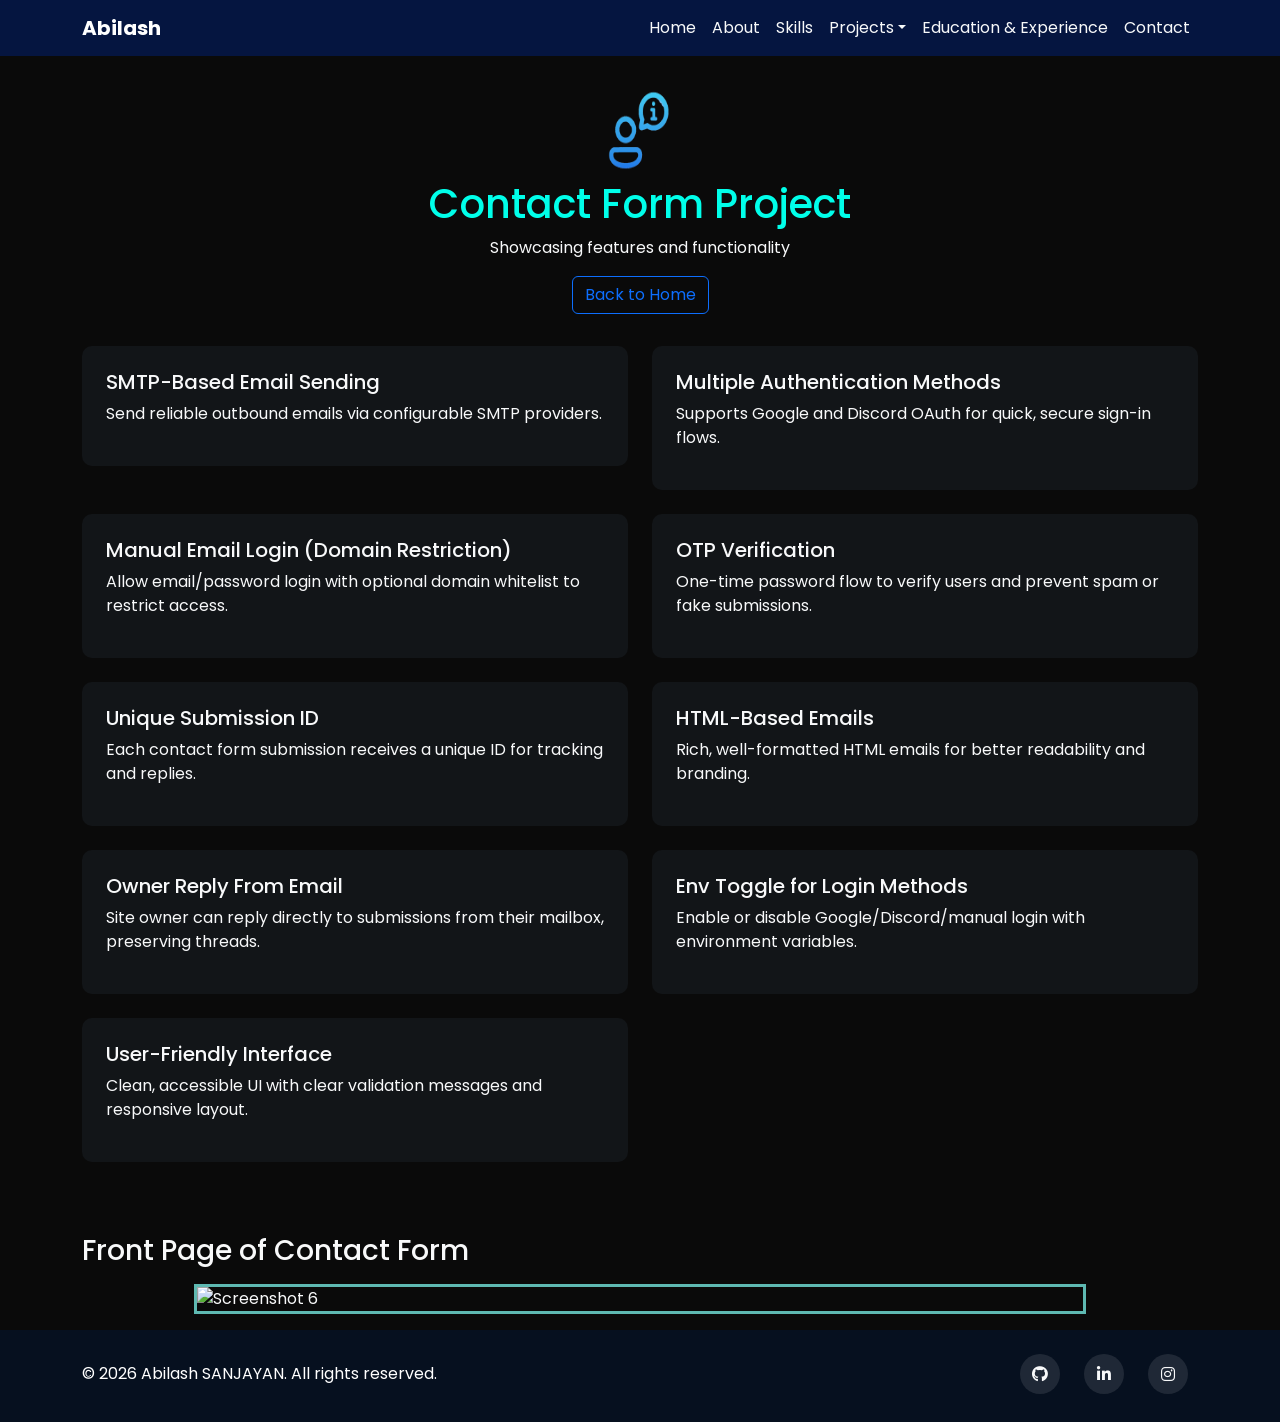
==== about_contact.html @ 4be8b0ac "Initial Commit" ====
<!--

    © abilash.link

-->

<!DOCTYPE html>
<html lang="en">

<head>
    <meta charset="UTF-8" />
    <meta name="viewport" content="width=device-width, initial-scale=1.0" />
    <meta name="description" content="Project Showcase of Contact Form" />
    <meta property="og:title" content="Contact Form Project">
    <meta property="og:type" content="website">
    <meta property="og:theme-color" content="#FFFFF">
    <meta name="og:description" content="Project Showcase of Contact Form">
    <meta property="og:image" content="files/contact.png">
    <meta name="twitter:card" content="summary">
    <meta name="author" content="Abilash SANJAYAN">
    <title>Contact Form Project</title>
    <link href="https://cdn.jsdelivr.net/npm/bootstrap@5.3.3/dist/css/bootstrap.min.css" rel="stylesheet">
    <link href="https://cdn.jsdelivr.net/npm/bootstrap-icons@1.11.3/font/bootstrap-icons.css" rel="stylesheet">
    <link href="style.css" rel="stylesheet">
    <link rel="stylesheet" href="https://cdnjs.cloudflare.com/ajax/libs/font-awesome/6.4.0/css/all.min.css">
    <link href="https://fonts.googleapis.com/css2?family=Poppins:wght@300;400;500;600;700&display=swap"
        rel="stylesheet">
</head>

<body>
    <nav class="navbar navbar-expand-lg navbar-dark fixed-top">
        <div class="container">
            <div class="navbar-name-hl">
                <a class="navbar-brand fw-bold" href="portfolio.html">Abilash</a>
            </div>
            <button class="navbar-toggler" type="button" data-bs-toggle="collapse" data-bs-target="#navbarNav">
                <span class="navbar-toggler-icon"></span>
            </button>
            <div class="collapse navbar-collapse" id="navbarNav">
                <ul class="navbar-nav ms-auto">
                    <li class="nav-item">
                        <a class="nav-link" href="portfolio.html#home">Home</a>
                    </li>
                    <li class="nav-item">
                        <a class="nav-link" href="portfolio.html#about">About</a>
                    </li>
                    <li class="nav-item">
                        <a class="nav-link" href="portfolio.html#skills">Skills</a>
                    </li>
                    <li class="nav-item dropdown">
                        <a class="nav-link dropdown-toggle" id="navbarDropdown" role="button" data-bs-toggle="dropdown" aria-expanded="false" href="#">Projects</a>
                        <ul class="dropdown-menu dropdown-menu-dark" aria-labelledby="navbarDropdown">
                            <li><a class="dropdown-item" href="portfolio.html#projects">Projects List</a></li>
                            <li><hr class="dropdown-divider"></li>
                            <li><a class="dropdown-item" href="transcript.html">Discord Bot Project</a></li>
                            <li><a class="dropdown-item disabled" href="about_contact.html" tabindex="-1" aria-disabled="true">Contact Form Project</a></li>
                        </ul>  
                    </li>
                    <li class="nav-item">
                        <a class="nav-link" href="portfolio.html#eduexp">Education & Experience</a>
                    </li>
                    <li class="nav-item">
                        <a class="nav-link" href="portfolio.html#contact">Contact</a>
                    </li>
                </ul>
            </div>
        </div>
    </nav>

    <div class="container mt-5">

        <div class="header">
            <img src="files/contact.png" alt="logo">
            <h1>Contact Form Project</h1>
            <p>Showcasing features and functionality</p>
            <a href="portfolio.html" class="btn btn-outline-primary btn-home">Back to Home</a>
        </div>

        <div class="row">
            <div class="col-md-6">
                <div class="feature-card">
                    <h5>SMTP-Based Email Sending</h5>
                    <p>Send reliable outbound emails via configurable SMTP providers.</p>
                </div>
            </div>
            <div class="col-md-6">
                <div class="feature-card">
                    <h5>Multiple Authentication Methods</h5>
                    <p>Supports Google and Discord OAuth for quick, secure sign-in flows.</p>
                </div>
            </div>
            <div class="col-md-6">
                <div class="feature-card">
                    <h5>Manual Email Login (Domain Restriction)</h5>
                    <p>Allow email/password login with optional domain whitelist to restrict access.</p>
                </div>
            </div>
            <div class="col-md-6">
                <div class="feature-card">
                    <h5>OTP Verification</h5>
                    <p>One-time password flow to verify users and prevent spam or fake submissions.</p>
                </div>
            </div>
            <div class="col-md-6">
                <div class="feature-card">
                    <h5>Unique Submission ID</h5>
                    <p>Each contact form submission receives a unique ID for tracking and replies.</p>
                </div>
            </div>
            <div class="col-md-6">
                <div class="feature-card">
                    <h5>HTML-Based Emails</h5>
                    <p>Rich, well-formatted HTML emails for better readability and branding.</p>
                </div>
            </div>
            <div class="col-md-6">
                <div class="feature-card">
                    <h5>Owner Reply From Email</h5>
                    <p>Site owner can reply directly to submissions from their mailbox, preserving threads.</p>
                </div>
            </div>
            <div class="col-md-6">
                <div class="feature-card">
                    <h5>Env Toggle for Login Methods</h5>
                    <p>Enable or disable Google/Discord/manual login with environment variables.</p>
                </div>
            </div>
            <div class="col-md-6">
                <div class="feature-card">
                    <h5>User-Friendly Interface</h5>
                    <p>Clean, accessible UI with clear validation messages and responsive layout.</p>
                </div>
            </div>
        </div>

        <h3 class="mt-5 mb-3">Front Page of Contact Form</h3>
        <img src="https://camo.githubusercontent.com/9ccc946464024c44f8dd31eca5f5ac5db8221918c2a59b20f819d602c36a40a0/68747470733a2f2f6162696c6173682e6c696e6b2f6170692f75706c6f6164732f696d616765283137292e706e67" class="d-block mx-auto mb-3"
            style="width: 80%; height: 40%; border:solid; border-color: #5eb9b2;" alt="Screenshot 6">


    </div>


    <footer class="py-4" style="background-color: #06101f;">
        <div class="container">
            <div class="row align-items-center">
                <div class="col-md-6 text-center text-md-start">
                    <p class="mb-1">&copy; 2026 Abilash SANJAYAN. All rights reserved.</p>
                </div>
                <div class="col-md-6 text-center text-md-end">
                    <div class="social-icons mb-1">
                        <a href="https://github.com/abilash-dev/" target="_blank"><i class="fab fa-github"></i></a>
                        <a href="https://www.linkedin.com/in/abilash-sanjayan" target="_blank"><i
                                class="fab fa-linkedin-in"></i></a>
                        <a href="https://www.instagram.com/abilash_2409" target="_blank"><i
                                class="fab fa-instagram"></i></a>
                    </div>
                </div>
            </div>
        </div>
    </footer>

    <a href="#" class="back-to-top">
        <i class="fas fa-arrow-up"></i>
    </a>

    <script src="https://cdn.jsdelivr.net/npm/bootstrap@5.3.0-alpha1/dist/js/bootstrap.bundle.min.js"></script>
    <script src="script.js"></script>
</body>

</html>
---- style.css ----
:root {
    --primary-color: #10d7ff;
    --secondary-color: #00b4d8;
    --dark-color: #121212;
    --darker-color: #0a0a0a;
    --light-color: #f8f9fa;
    --accent-color: #00b4d8;
}

body {
    font-family: 'Poppins', sans-serif;
    scroll-behavior: smooth;
    overflow-x: hidden;
    background-color: var(--darker-color);
    color: var(--light-color);
}

.navbar {
    background-color: #051540;
    transition: all 0.3s ease;
}

.navbar.scrolled {
    background-color: #061029;
    box-shadow: 0 4px 12px rgba(0, 0, 0, 0.1);
}

.navbar-nav .nav-link {
    color: var(--light-color) !important;
    position: relative;
    transition: all 0.3s ease;
}

.navbar-nav .nav-link:hover {
    color: var(--primary-color) !important;
    text-shadow: 0 0 8px #00b4d8;
}

.navbar-name-hl a {
    transition: all 0.3s ease;
}

.navbar-name-hl a:hover {
    color: #00b4d8;
}

.hero-section {
    background-color: var(--dark-color);
    color: white;
    margin-top: 20px;
    display: flex;
    align-items: center;
    position: relative;
    overflow: hidden;
}

.profile-img {
    width: 180px;
    height: 180px;
    border-radius: 50%;
    object-fit: cover;
    border: 4px solid var(--primary-color);
    box-shadow: 0 0 20px rgba(108, 99, 255, 0.5);
}

.section-title {
    position: relative;
    margin-bottom: 3rem;
}

.section-title::after {
    content: '';
    position: absolute;
    left: 0;
    bottom: -10px;
    width: 60px;
    height: 4px;
    background: linear-gradient(to right, var(--primary-color), var(--secondary-color));
    border-radius: 2px;
}

.section-dark {
    background-color: var(--dark-color);
    padding-top: 30px;
}

.section-darker {
    background-color: var(--darker-color);
    padding: 5rem 0;
}

.skill-item {
    background-color: rgba(255, 255, 255, 0.05);
    border-radius: 10px;
    padding: 1.5rem;
    margin-bottom: 1.5rem;
    transition: transform 0.3s ease;
    display: flex;
    align-items: center;
    justify-content: space-between;
}

.skill-item img {
    width: 50px;
    height: 50px;
    object-fit: contain;
    transition: all 0.3s ease;
}

.skill-item:hover img {
    transform: scale(1.1);
}

.skill-item i {
    margin-top: 10px;
    object-fit: contain;
    transition: all 0.3s ease;
}

.skill-item:hover i {
    transform: scale(1.1);
}

.skill-item h5 {
    margin: 0;
    font-size: 1.2rem;
}

.skill-item:hover {
    transform: translateY(-5px);
    background-color: rgba(108, 99, 255, 0.1);
}

@media (max-width: 400px) {
    .skill-item h5 {
        display: none;
    }

    .skill-item {
        justify-content: center;
        padding: 1rem;
    }

    .skill-item img {
        width: 45px;
        height: 45px;
    }

    .card-footer {
        text-align: center;
    }
}

@media (max-width:1000px) {
    .namespace {
        text-align: center;
    }
}

.project-card {
    display: flex;
    flex-direction: column;
    border: none;
    border-radius: 15px;
    overflow: hidden;
    box-shadow: 0 10px 30px rgba(0, 0, 0, 0.3);
    transition: transform 0.3s ease, box-shadow 0.3s ease;
    height: 100%;
    background-color: rgba(255, 255, 255, 0.05);
}

.project-card:hover {
    transform: translateY(-10px);
    box-shadow: 0 15px 40px rgba(108, 99, 255, 0.2);
}

.project-img {
    height: 200px;
    object-fit: cover;
    transition: transform 0.5s ease;
}

.project-card:hover .project-img {
    transform: scale(1.05);
}

.btn-primary {
    background: linear-gradient(to right, var(--primary-color), var(--secondary-color));
    border: none;
    padding: 0.7rem 2rem;
    border-radius: 50px;
    font-weight: 500;
    transition: all 0.3s ease;
}

.btn-primary:hover {
    transform: translateY(-3px);
    box-shadow: 0 7px 15px rgba(108, 99, 255, 0.4);
}

.social-icons a {
    display: inline-flex;
    align-items: center;
    justify-content: center;
    width: 40px;
    height: 40px;
    border-radius: 50%;
    background-color: rgba(255, 255, 255, 0.1);
    color: var(--light-color);
    margin: 0 10px;
    transition: all 0.3s ease;
    text-decoration: none;
}

.social-icons a:hover {
    background: linear-gradient(to right, var(--primary-color), var(--secondary-color));
    color: white;
    transform: translateY(-5px);
}

.timeline {
    position: relative;
    padding-left: 2rem;
}

.timeline::before {
    content: '';
    position: absolute;
    left: 7px;
    top: 0;
    bottom: 0;
    width: 2px;
    background: linear-gradient(to bottom, var(--primary-color), var(--secondary-color));
}

.timeline-item {
    position: relative;
    margin-bottom: 2rem;
}

.timeline-item::before {
    content: '';
    position: absolute;
    left: -1.9rem;
    top: 5px;
    width: 12px;
    height: 12px;
    border-radius: 50%;
    background: var(--primary-color);
    border: 2px solid var(--dark-color);
    box-shadow: 0 0 0 3px var(--primary-color);
}

footer {
    background-color: #061029;
    color: white;
}

.back-to-top {
    position: fixed;
    bottom: 30px;
    right: 30px;
    width: 50px;
    height: 50px;
    border-radius: 50%;
    background: linear-gradient(to right, var(--primary-color), var(--secondary-color));
    color: white;
    display: flex;
    align-items: center;
    justify-content: center;
    text-decoration: none;
    opacity: 0;
    transition: all 0.3s ease;
    z-index: 1000;
}

.back-to-top.show {
    opacity: 1;
}

.typewriter-container {
    height: 60px;
    margin: 1rem 0;
}

.typewriter {
    font-size: 1.5rem;
    font-weight: 500;
    color: var(--primary-color);
}

.cursor {
    display: inline-block;
    width: 3px;
    background-color: var(--primary-color);
    margin-left: 0.1rem;
    animation: blink 1s infinite;
}

@keyframes blink {
    0% {
        opacity: 1;
    }

    50% {
        opacity: 0;
    }

    100% {
        opacity: 1;
    }
}

.contact-info {
    background-color: rgba(255, 255, 255, 0.05);
    border-radius: 15px;
    padding: 2rem;
}

.contact-item {
    display: flex;
    align-items: center;
    margin-bottom: 1.5rem;
}

.contact-icon {
    width: 50px;
    height: 50px;
    border-radius: 50%;
    background: linear-gradient(to right, var(--primary-color), var(--secondary-color));
    display: flex;
    align-items: center;
    justify-content: center;
    margin-right: 1rem;
    font-size: 1.2rem;
}

.header {
    text-align: center;
    padding: 2rem 1rem;
}

.header h1 {
    color: #00ffea;
    transition: all 0.3s ease;
}

.header:hover h1 {
    text-shadow: 3px 2px 5px #58a6ff;
}

.header img {
    width: 100px;
    height: 100px;
}

.feature-card {
    background-color: rgba(21, 24, 28, 0.8);
    border-radius: 10px;
    padding: 1.5rem;
    margin-bottom: 1.5rem;
    transition: transform 0.3s ease, box-shadow 0.3s ease;
}

.feature-card:hover {
    transform: translateY(-5px);
    box-shadow: 0 0 20px rgba(88, 166, 255, 0.5);
}

.text-muted{
    color: rgba(85, 97, 108, 0.75) !important;
}
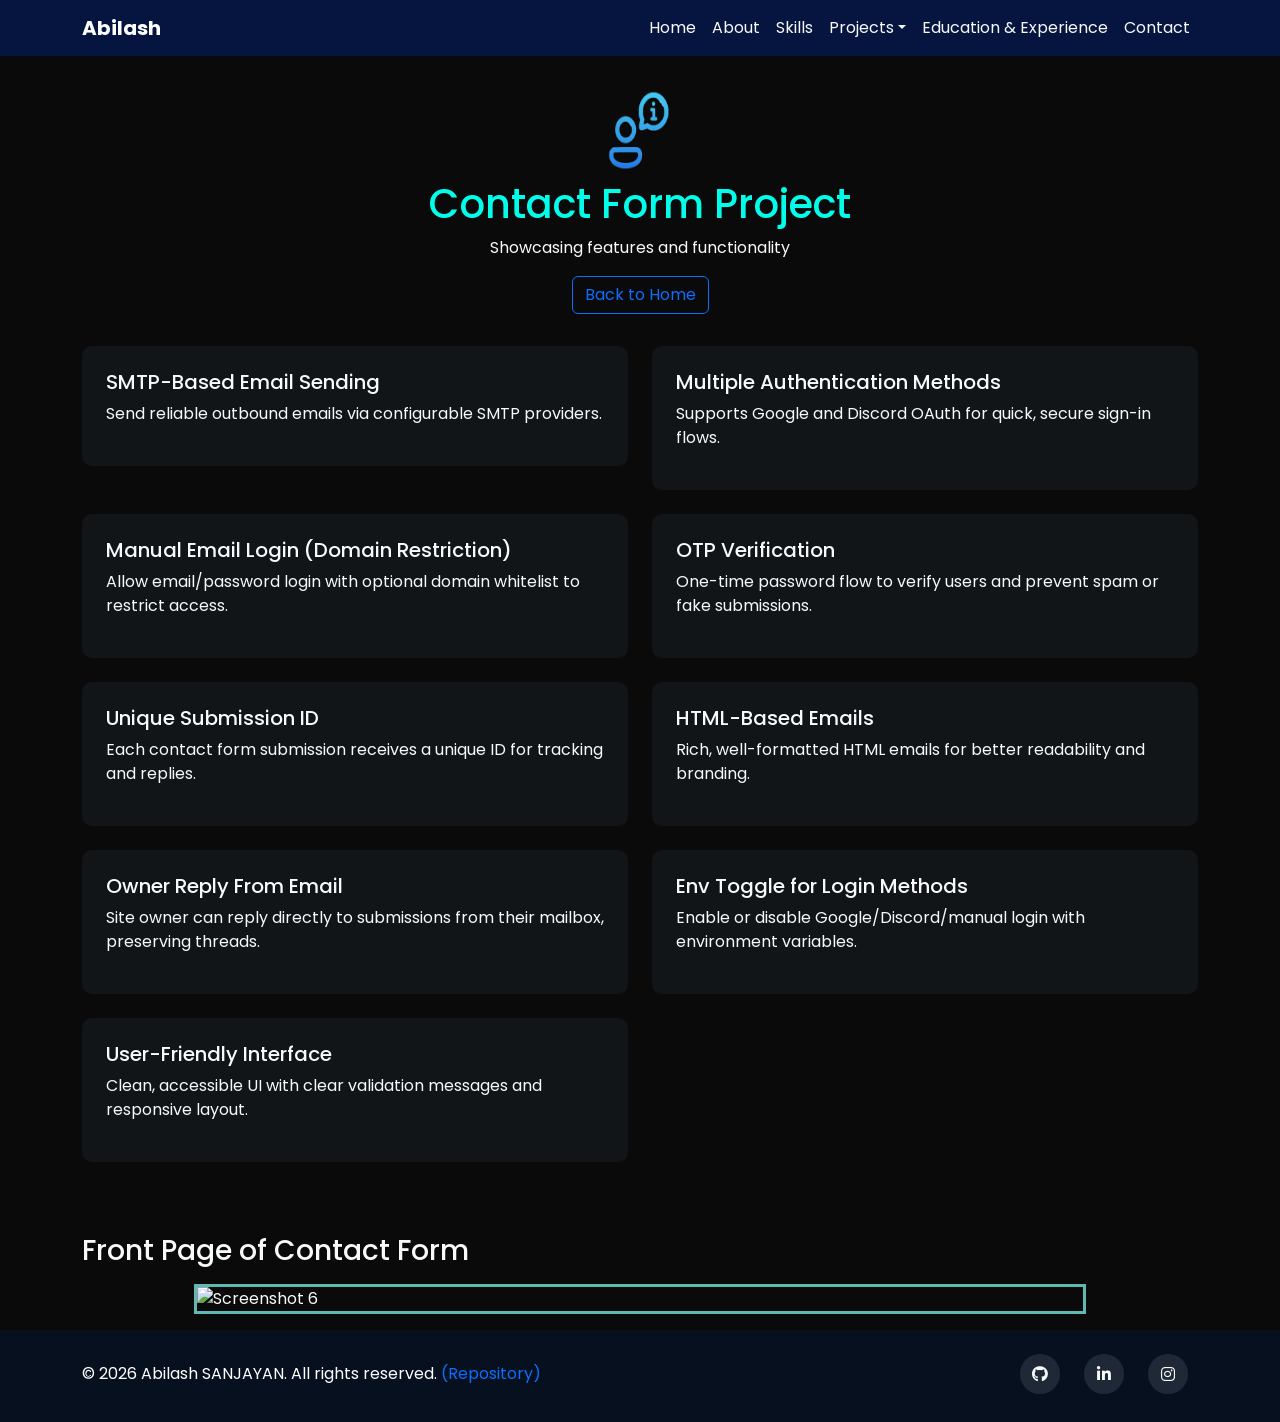
==== commit 6b425c9c: "update" ====
--- a/about_contact.html
+++ b/about_contact.html
@@ -1,6 +1,8 @@
 <!--
 
-    © abilash.link
+    © 2026 Abilash Sanjayan. All rights reserved.
+    Do not remove the attribution link to the original project repository without permission.
+    https://github.com/abilash-dev/Portfolio
 
 -->
 
@@ -145,7 +147,7 @@
         <div class="container">
             <div class="row align-items-center">
                 <div class="col-md-6 text-center text-md-start">
-                    <p class="mb-1">&copy; 2026 Abilash SANJAYAN. All rights reserved.</p>
+                    <p class="mb-1">&copy; 2026 Abilash SANJAYAN. All rights reserved. <a style="text-decoration: none;" href="https://github.com/abilash-dev/Portfolio" target="_blank">(Repository)</a></p>
                 </div>
                 <div class="col-md-6 text-center text-md-end">
                     <div class="social-icons mb-1">
@@ -168,4 +170,12 @@
     <script src="script.js"></script>
 </body>
 
-</html>+</html>
+
+<!--
+
+    © 2026 Abilash Sanjayan. All rights reserved.
+    Do not remove the attribution link to the original project repository without permission.
+    https://github.com/abilash-dev/Portfolio
+
+-->
--- a/style.css
+++ b/style.css
@@ -1,3 +1,11 @@
+/*
+
+    © 2026 Abilash Sanjayan. All rights reserved.
+    Do not remove the attribution link to the original project repository without permission.
+    https://github.com/abilash-dev/Portfolio
+
+*/
+
 :root {
     --primary-color: #10d7ff;
     --secondary-color: #00b4d8;
@@ -65,7 +73,15 @@
 
 .section-title {
     position: relative;
-    margin-bottom: 3rem;
+    margin-bottom: 2rem;
+}
+
+.location-item {
+    display: flex;
+    align-items: center;
+    margin-bottom: 1.5rem;
+    justify-content: left;
+    color: lightgray;
 }
 
 .section-title::after {
@@ -133,7 +149,13 @@
 
 @media (max-width: 400px) {
     .skill-item h5 {
-        display: none;
+        font-size: 0.85rem;
+        margin-top: 5px;
+        margin-right: 5px;
+    }
+
+    .skill-item i {
+        font-size: 1.5rem;
     }
 
     .skill-item {
@@ -149,11 +171,17 @@
     .card-footer {
         text-align: center;
     }
+    .location-item {
+        justify-content: center;
+    }
 }
 
 @media (max-width:1000px) {
     .namespace {
         text-align: center;
+    }
+    .location-item {
+        justify-content: center;
     }
 }
 
@@ -291,9 +319,13 @@
 
 .cursor {
     display: inline-block;
-    width: 3px;
-    background-color: var(--primary-color);
-    margin-left: 0.1rem;
+    color: var(--primary-color);
+    background-color: transparent;
+    width: auto;
+    margin-left: 0.25rem;
+    font-size: 1.5rem;
+    font-weight: 600;
+    line-height: 1;
     animation: blink 1s infinite;
 }
 
@@ -322,6 +354,8 @@
     align-items: center;
     margin-bottom: 1.5rem;
 }
+
+
 
 .contact-icon {
     width: 50px;
@@ -369,4 +403,12 @@
 
 .text-muted{
     color: rgba(85, 97, 108, 0.75) !important;
-}+}
+
+/*
+
+    © 2026 Abilash Sanjayan. All rights reserved.
+    Do not remove the attribution link to the original project repository without permission.
+    https://github.com/abilash-dev/Portfolio
+
+*/
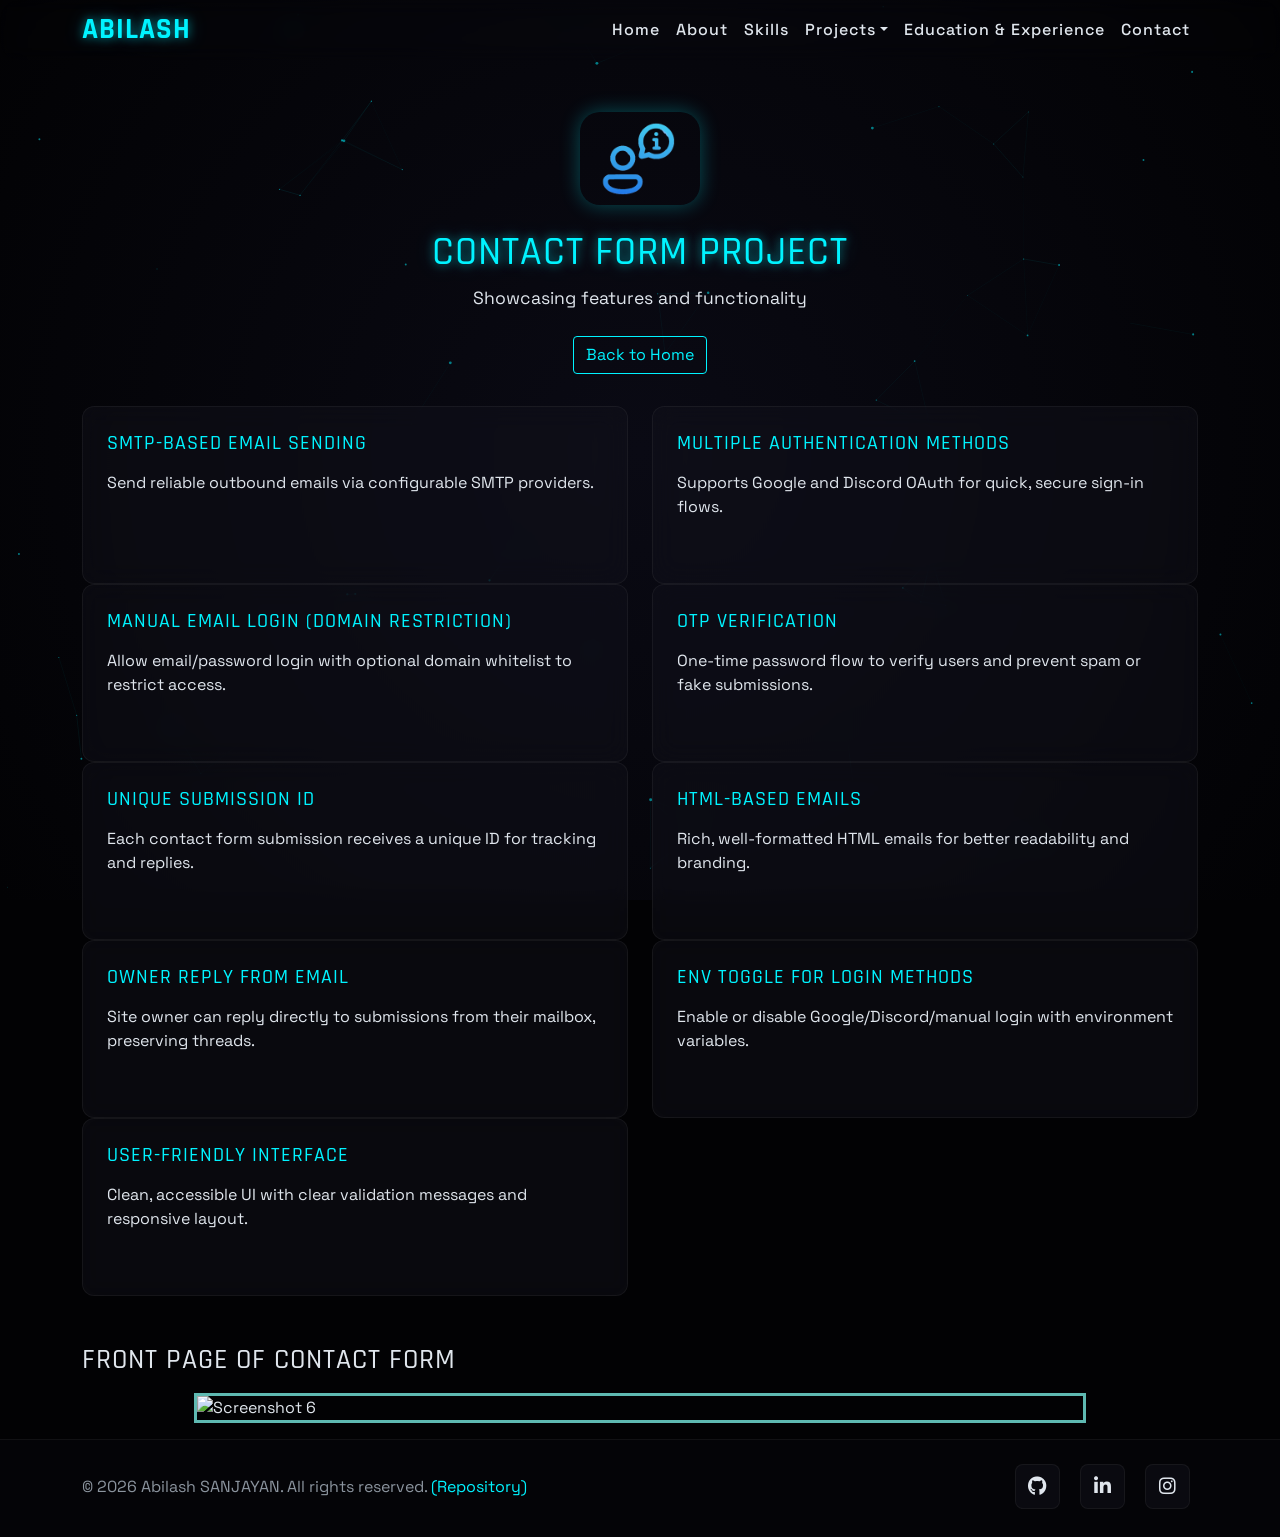
==== commit b602ecc0: "Major upgrade Improved UI of the website and contact form submission setup using web3 forms." ====
--- a/about_contact.html
+++ b/about_contact.html
@@ -19,21 +19,22 @@
     <meta name="og:description" content="Project Showcase of Contact Form">
     <meta property="og:image" content="files/contact.png">
     <meta name="twitter:card" content="summary">
+    <link rel="icon" type="image/png" href="https://portfolio.abilash.link/files/contact.png">
     <meta name="author" content="Abilash SANJAYAN">
     <title>Contact Form Project</title>
     <link href="https://cdn.jsdelivr.net/npm/bootstrap@5.3.3/dist/css/bootstrap.min.css" rel="stylesheet">
     <link href="https://cdn.jsdelivr.net/npm/bootstrap-icons@1.11.3/font/bootstrap-icons.css" rel="stylesheet">
     <link href="style.css" rel="stylesheet">
     <link rel="stylesheet" href="https://cdnjs.cloudflare.com/ajax/libs/font-awesome/6.4.0/css/all.min.css">
-    <link href="https://fonts.googleapis.com/css2?family=Poppins:wght@300;400;500;600;700&display=swap"
-        rel="stylesheet">
+    <link href="https://fonts.googleapis.com/css2?family=Rajdhani:wght@400;500;600;700&family=Space+Grotesk:wght@300;400;500;600;700&display=swap" rel="stylesheet">
 </head>
 
 <body>
+    <canvas id="bg-canvas"></canvas>
     <nav class="navbar navbar-expand-lg navbar-dark fixed-top">
         <div class="container">
             <div class="navbar-name-hl">
-                <a class="navbar-brand fw-bold" href="portfolio.html">Abilash</a>
+                <a class="navbar-brand fw-bold" href="index.html">Abilash</a>
             </div>
             <button class="navbar-toggler" type="button" data-bs-toggle="collapse" data-bs-target="#navbarNav">
                 <span class="navbar-toggler-icon"></span>
@@ -41,28 +42,28 @@
             <div class="collapse navbar-collapse" id="navbarNav">
                 <ul class="navbar-nav ms-auto">
                     <li class="nav-item">
-                        <a class="nav-link" href="portfolio.html#home">Home</a>
+                        <a class="nav-link" href="index.html#home">Home</a>
                     </li>
                     <li class="nav-item">
-                        <a class="nav-link" href="portfolio.html#about">About</a>
+                        <a class="nav-link" href="index.html#about">About</a>
                     </li>
                     <li class="nav-item">
-                        <a class="nav-link" href="portfolio.html#skills">Skills</a>
+                        <a class="nav-link" href="index.html#skills">Skills</a>
                     </li>
                     <li class="nav-item dropdown">
                         <a class="nav-link dropdown-toggle" id="navbarDropdown" role="button" data-bs-toggle="dropdown" aria-expanded="false" href="#">Projects</a>
                         <ul class="dropdown-menu dropdown-menu-dark" aria-labelledby="navbarDropdown">
-                            <li><a class="dropdown-item" href="portfolio.html#projects">Projects List</a></li>
+                            <li><a class="dropdown-item" href="index.html#projects">Projects List</a></li>
                             <li><hr class="dropdown-divider"></li>
                             <li><a class="dropdown-item" href="transcript.html">Discord Bot Project</a></li>
                             <li><a class="dropdown-item disabled" href="about_contact.html" tabindex="-1" aria-disabled="true">Contact Form Project</a></li>
                         </ul>  
                     </li>
                     <li class="nav-item">
-                        <a class="nav-link" href="portfolio.html#eduexp">Education & Experience</a>
+                        <a class="nav-link" href="index.html#eduexp">Education & Experience</a>
                     </li>
                     <li class="nav-item">
-                        <a class="nav-link" href="portfolio.html#contact">Contact</a>
+                        <a class="nav-link" href="index.html#contact">Contact</a>
                     </li>
                 </ul>
             </div>
@@ -75,7 +76,7 @@
             <img src="files/contact.png" alt="logo">
             <h1>Contact Form Project</h1>
             <p>Showcasing features and functionality</p>
-            <a href="portfolio.html" class="btn btn-outline-primary btn-home">Back to Home</a>
+            <a href="index.html" class="btn btn-outline-primary btn-home">Back to Home</a>
         </div>
 
         <div class="row">
@@ -143,7 +144,7 @@
     </div>
 
 
-    <footer class="py-4" style="background-color: #06101f;">
+    <footer class="py-4">
         <div class="container">
             <div class="row align-items-center">
                 <div class="col-md-6 text-center text-md-start">
@@ -178,4 +179,4 @@
     Do not remove the attribution link to the original project repository without permission.
     https://github.com/abilash-dev/Portfolio
 
--->+-->
--- a/style.css
+++ b/style.css
@@ -1,287 +1,415 @@
 /*
-
     © 2026 Abilash Sanjayan. All rights reserved.
     Do not remove the attribution link to the original project repository without permission.
     https://github.com/abilash-dev/Portfolio
-
 */
 
 :root {
-    --primary-color: #10d7ff;
-    --secondary-color: #00b4d8;
-    --dark-color: #121212;
-    --darker-color: #0a0a0a;
-    --light-color: #f8f9fa;
-    --accent-color: #00b4d8;
+    --primary-color: #00f3ff;
+    --secondary-color: #b026ff;
+    --dark-color: #050508;
+    --darker-color: #020204;
+    --light-color: #e0e6ed;
+    --glass-bg: rgba(20, 20, 30, 0.4);
+    --glass-border: rgba(255, 255, 255, 0.05);
+    --neon-glow: 0 0 10px rgba(0, 243, 255, 0.5), 0 0 20px rgba(0, 243, 255, 0.3);
+    --neon-glow-purple: 0 0 10px rgba(176, 38, 255, 0.5), 0 0 20px rgba(176, 38, 255, 0.3);
 }
 
 body {
-    font-family: 'Poppins', sans-serif;
+    font-family: 'Space Grotesk', sans-serif;
     scroll-behavior: smooth;
     overflow-x: hidden;
     background-color: var(--darker-color);
     color: var(--light-color);
+    position: relative;
+}
+
+#bg-canvas {
+    position: fixed;
+    top: 0;
+    left: 0;
+    width: 100vw;
+    height: 100vh;
+    z-index: -1;
+    background: radial-gradient(circle at center, #0a0a14 0%, #020204 100%);
+}
+
+h1, h2, h3, h4, h5, h6, .navbar-brand {
+    font-family: 'Rajdhani', sans-serif;
+    text-transform: uppercase;
+    letter-spacing: 1px;
 }
 
 .navbar {
-    background-color: #051540;
-    transition: all 0.3s ease;
+    background-color: transparent;
+    transition: all 0.4s ease;
+    backdrop-filter: blur(10px);
+    border-bottom: 1px solid transparent;
 }
 
 .navbar.scrolled {
-    background-color: #061029;
-    box-shadow: 0 4px 12px rgba(0, 0, 0, 0.1);
+    background-color: rgba(5, 5, 8, 0.85);
+    border-bottom: 1px solid var(--glass-border);
+    box-shadow: 0 4px 30px rgba(0, 243, 255, 0.1);
+}
+
+.navbar-brand {
+    font-size: 1.8rem;
+    font-weight: 700;
+    color: var(--primary-color) !important;
+    text-shadow: var(--neon-glow);
 }
 
 .navbar-nav .nav-link {
     color: var(--light-color) !important;
     position: relative;
     transition: all 0.3s ease;
-}
-
-.navbar-nav .nav-link:hover {
+    font-weight: 500;
+    letter-spacing: 1px;
+}
+
+.navbar-nav .nav-link:hover, .navbar-nav .nav-link:focus {
     color: var(--primary-color) !important;
-    text-shadow: 0 0 8px #00b4d8;
-}
-
-.navbar-name-hl a {
-    transition: all 0.3s ease;
-}
-
-.navbar-name-hl a:hover {
-    color: #00b4d8;
+    text-shadow: 0 0 8px var(--primary-color);
 }
 
 .hero-section {
-    background-color: var(--dark-color);
     color: white;
-    margin-top: 20px;
+    padding-top: 120px;
+    padding-bottom: 60px;
     display: flex;
     align-items: center;
     position: relative;
     overflow: hidden;
+    min-height: 100vh;
 }
 
 .profile-img {
-    width: 180px;
-    height: 180px;
+    width: 220px;
+    height: 220px;
     border-radius: 50%;
     object-fit: cover;
-    border: 4px solid var(--primary-color);
-    box-shadow: 0 0 20px rgba(108, 99, 255, 0.5);
-}
-
-.section-title {
-    position: relative;
-    margin-bottom: 2rem;
+    border: 3px solid var(--primary-color);
+    box-shadow: var(--neon-glow);
+    transition: transform 0.4s ease, box-shadow 0.4s ease;
+}
+
+.profile-img:hover {
+    transform: scale(1.05);
+    box-shadow: 0 0 25px rgba(0, 243, 255, 0.8);
+}
+
+.namespace h1 {
+    font-size: 4rem;
+    font-weight: 700;
+    background: linear-gradient(90deg, var(--primary-color), var(--secondary-color));
+    -webkit-background-clip: text;
+    -webkit-text-fill-color: transparent;
+    text-shadow: 0 0 30px rgba(0, 243, 255, 0.3);
+    margin-bottom: 0.5rem;
 }
 
 .location-item {
     display: flex;
     align-items: center;
     margin-bottom: 1.5rem;
-    justify-content: left;
-    color: lightgray;
+    color: #a0aab5;
+    font-size: 1.1rem;
+}
+
+.location-item a {
+    color: var(--primary-color);
+    transition: color 0.3s ease, text-shadow 0.3s ease;
+}
+
+.location-item a:hover {
+    color: #fff;
+    text-shadow: var(--neon-glow);
+}
+
+.section-title {
+    position: relative;
+    margin-bottom: 3rem;
+    font-size: 2.5rem;
+    font-weight: 700;
+    color: #fff;
+    text-shadow: 0 0 10px rgba(255,255,255,0.2);
 }
 
 .section-title::after {
     content: '';
     position: absolute;
     left: 0;
-    bottom: -10px;
-    width: 60px;
+    bottom: -15px;
+    width: 80px;
     height: 4px;
-    background: linear-gradient(to right, var(--primary-color), var(--secondary-color));
+    background: linear-gradient(90deg, var(--primary-color), var(--secondary-color));
     border-radius: 2px;
+    box-shadow: var(--neon-glow);
 }
 
 .section-dark {
-    background-color: var(--dark-color);
-    padding-top: 30px;
+    background-color: transparent;
+    padding: 5rem 0;
 }
 
 .section-darker {
-    background-color: var(--darker-color);
+    background-color: transparent;
     padding: 5rem 0;
 }
 
+/* Glassmorphism Cards */
+.skill-item, .project-card, .contact-info, .timeline-item {
+    background: var(--glass-bg);
+    backdrop-filter: blur(12px);
+    -webkit-backdrop-filter: blur(12px);
+    border: 1px solid var(--glass-border);
+    border-radius: 16px;
+    transition: transform 0.4s cubic-bezier(0.175, 0.885, 0.32, 1.275), box-shadow 0.4s ease, border-color 0.4s ease;
+}
+
 .skill-item {
-    background-color: rgba(255, 255, 255, 0.05);
-    border-radius: 10px;
     padding: 1.5rem;
     margin-bottom: 1.5rem;
-    transition: transform 0.3s ease;
     display: flex;
     align-items: center;
     justify-content: space-between;
 }
 
+.skill-item:hover {
+    transform: translateY(-8px);
+    border-color: rgba(0, 243, 255, 0.3);
+    box-shadow: 0 15px 30px rgba(0, 243, 255, 0.15);
+}
+
 .skill-item img {
-    width: 50px;
-    height: 50px;
+    width: 45px;
+    height: 45px;
     object-fit: contain;
     transition: all 0.3s ease;
-}
-
-.skill-item:hover img {
-    transform: scale(1.1);
+    filter: drop-shadow(0 0 5px rgba(255,255,255,0.2));
+}
+
+.skill-item:hover img, .skill-item:hover i {
+    transform: scale(1.15) rotate(5deg);
 }
 
 .skill-item i {
-    margin-top: 10px;
+    margin-top: 5px;
     object-fit: contain;
     transition: all 0.3s ease;
-}
-
-.skill-item:hover i {
-    transform: scale(1.1);
+    color: var(--primary-color);
+    text-shadow: var(--neon-glow);
 }
 
 .skill-item h5 {
     margin: 0;
-    font-size: 1.2rem;
-}
-
-.skill-item:hover {
-    transform: translateY(-5px);
-    background-color: rgba(108, 99, 255, 0.1);
-}
-
-@media (max-width: 400px) {
-    .skill-item h5 {
-        font-size: 0.85rem;
-        margin-top: 5px;
-        margin-right: 5px;
-    }
-
-    .skill-item i {
-        font-size: 1.5rem;
-    }
-
-    .skill-item {
-        justify-content: center;
-        padding: 1rem;
-    }
-
-    .skill-item img {
-        width: 45px;
-        height: 45px;
-    }
-
-    .card-footer {
-        text-align: center;
-    }
-    .location-item {
-        justify-content: center;
-    }
-}
-
-@media (max-width:1000px) {
-    .namespace {
-        text-align: center;
-    }
-    .location-item {
-        justify-content: center;
-    }
+    font-size: 1.1rem;
+    font-weight: 600;
 }
 
 .project-card {
     display: flex;
     flex-direction: column;
-    border: none;
-    border-radius: 15px;
     overflow: hidden;
-    box-shadow: 0 10px 30px rgba(0, 0, 0, 0.3);
-    transition: transform 0.3s ease, box-shadow 0.3s ease;
     height: 100%;
-    background-color: rgba(255, 255, 255, 0.05);
 }
 
 .project-card:hover {
     transform: translateY(-10px);
-    box-shadow: 0 15px 40px rgba(108, 99, 255, 0.2);
+    border-color: rgba(176, 38, 255, 0.4);
+    box-shadow: 0 15px 40px rgba(176, 38, 255, 0.2);
 }
 
 .project-img {
-    height: 200px;
+    height: 220px;
     object-fit: cover;
-    transition: transform 0.5s ease;
+    transition: transform 0.6s ease;
+    border-bottom: 1px solid var(--glass-border);
 }
 
 .project-card:hover .project-img {
-    transform: scale(1.05);
+    transform: scale(1.08);
+}
+
+.card-title {
+    font-weight: 700;
+    color: var(--primary-color);
+    font-size: 1.4rem;
+}
+
+.card-text {
+    font-size: 0.95rem;
+    color: #b8c1ec;
+}
+
+.badge {
+    background: rgba(0, 243, 255, 0.1) !important;
+    color: var(--primary-color) !important;
+    border: 1px solid rgba(0, 243, 255, 0.3);
+    font-weight: 500;
+    letter-spacing: 0.5px;
+    padding: 0.5em 0.8em;
 }
 
 .btn-primary {
-    background: linear-gradient(to right, var(--primary-color), var(--secondary-color));
-    border: none;
+    background: transparent;
+    color: var(--primary-color);
+    border: 2px solid var(--primary-color);
     padding: 0.7rem 2rem;
-    border-radius: 50px;
-    font-weight: 500;
+    border-radius: 4px;
+    font-weight: 600;
+    font-family: 'Rajdhani', sans-serif;
+    letter-spacing: 1px;
+    text-transform: uppercase;
     transition: all 0.3s ease;
+    position: relative;
+    overflow: hidden;
+    z-index: 1;
+    box-shadow: 0 0 10px rgba(0, 243, 255, 0.2);
+}
+
+.btn-primary::before {
+    content: '';
+    position: absolute;
+    top: 0;
+    left: -100%;
+    width: 100%;
+    height: 100%;
+    background: var(--primary-color);
+    transition: left 0.3s ease;
+    z-index: -1;
 }
 
 .btn-primary:hover {
-    transform: translateY(-3px);
-    box-shadow: 0 7px 15px rgba(108, 99, 255, 0.4);
+    color: #000;
+    box-shadow: 0 0 20px rgba(0, 243, 255, 0.6);
+    border-color: var(--primary-color);
+    transform: translateY(-2px);
+}
+
+.btn-primary:hover::before {
+    left: 0;
+}
+
+.btn-outline-light {
+    border: 2px solid var(--secondary-color);
+    color: var(--secondary-color);
+    border-radius: 4px;
+    font-weight: 600;
+    font-family: 'Rajdhani', sans-serif;
+    letter-spacing: 1px;
+    text-transform: uppercase;
+    transition: all 0.3s ease;
+}
+
+.btn-outline-light:hover {
+    background: var(--secondary-color);
+    color: #fff;
+    box-shadow: 0 0 20px rgba(176, 38, 255, 0.6);
+    border-color: var(--secondary-color);
+    transform: translateY(-2px);
+}
+
+.btn-outline-primary {
+    border: 1px solid var(--primary-color);
+    color: var(--primary-color);
+    border-radius: 4px;
+}
+
+.btn-outline-primary:hover {
+    background: rgba(0, 243, 255, 0.1);
+    color: var(--primary-color);
+    box-shadow: 0 0 15px rgba(0, 243, 255, 0.4);
 }
 
 .social-icons a {
     display: inline-flex;
     align-items: center;
     justify-content: center;
-    width: 40px;
-    height: 40px;
-    border-radius: 50%;
-    background-color: rgba(255, 255, 255, 0.1);
+    width: 45px;
+    height: 45px;
+    border-radius: 8px;
+    background: var(--glass-bg);
+    border: 1px solid var(--glass-border);
     color: var(--light-color);
-    margin: 0 10px;
+    margin: 0 8px;
     transition: all 0.3s ease;
     text-decoration: none;
+    font-size: 1.2rem;
 }
 
 .social-icons a:hover {
-    background: linear-gradient(to right, var(--primary-color), var(--secondary-color));
-    color: white;
+    background: rgba(0, 243, 255, 0.1);
+    color: var(--primary-color);
+    border-color: var(--primary-color);
     transform: translateY(-5px);
+    box-shadow: var(--neon-glow);
 }
 
 .timeline {
     position: relative;
-    padding-left: 2rem;
+    padding-left: 40px;
 }
 
 .timeline::before {
     content: '';
     position: absolute;
-    left: 7px;
+    left: 10px;
     top: 0;
     bottom: 0;
     width: 2px;
     background: linear-gradient(to bottom, var(--primary-color), var(--secondary-color));
+    box-shadow: 0 0 10px var(--primary-color);
 }
 
 .timeline-item {
     position: relative;
     margin-bottom: 2rem;
+    padding: 1.5rem;
 }
 
 .timeline-item::before {
     content: '';
     position: absolute;
-    left: -1.9rem;
-    top: 5px;
-    width: 12px;
-    height: 12px;
+    left: -37px;
+    top: 1.5rem;
+    width: 16px;
+    height: 16px;
     border-radius: 50%;
-    background: var(--primary-color);
-    border: 2px solid var(--dark-color);
-    box-shadow: 0 0 0 3px var(--primary-color);
+    background: var(--dark-color);
+    border: 3px solid var(--primary-color);
+    box-shadow: var(--neon-glow);
+    z-index: 1;
+}
+
+.timeline-item h5 {
+    color: var(--primary-color);
+    font-size: 1.3rem;
+    margin-bottom: 0.5rem;
+}
+
+.timeline-item .text-primary {
+    color: var(--light-color) !important;
+    font-weight: 500;
 }
 
 footer {
-    background-color: #061029;
-    color: white;
+    background: rgba(5, 5, 8, 0.9);
+    border-top: 1px solid var(--glass-border);
+    color: #8b949e;
+    backdrop-filter: blur(10px);
+}
+
+footer a {
+    color: var(--primary-color);
+    transition: 0.3s;
+}
+
+footer a:hover {
+    color: var(--secondary-color);
+    text-shadow: var(--neon-glow-purple);
 }
 
 .back-to-top {
@@ -290,9 +418,10 @@
     right: 30px;
     width: 50px;
     height: 50px;
-    border-radius: 50%;
-    background: linear-gradient(to right, var(--primary-color), var(--secondary-color));
-    color: white;
+    border-radius: 8px;
+    background: rgba(0, 243, 255, 0.1);
+    border: 1px solid var(--primary-color);
+    color: var(--primary-color);
     display: flex;
     align-items: center;
     justify-content: center;
@@ -300,6 +429,12 @@
     opacity: 0;
     transition: all 0.3s ease;
     z-index: 1000;
+    box-shadow: var(--neon-glow);
+}
+
+.back-to-top:hover {
+    background: var(--primary-color);
+    color: #000;
 }
 
 .back-to-top.show {
@@ -307,108 +442,165 @@
 }
 
 .typewriter-container {
-    height: 60px;
-    margin: 1rem 0;
+    height: 50px;
+    margin: 1.5rem 0;
 }
 
 .typewriter {
-    font-size: 1.5rem;
+    font-family: 'Space Grotesk', monospace;
+    font-size: 1.6rem;
     font-weight: 500;
-    color: var(--primary-color);
+    color: var(--secondary-color);
+    text-shadow: var(--neon-glow-purple);
 }
 
 .cursor {
     display: inline-block;
-    color: var(--primary-color);
-    background-color: transparent;
+    color: var(--secondary-color);
     width: auto;
     margin-left: 0.25rem;
-    font-size: 1.5rem;
-    font-weight: 600;
-    line-height: 1;
+    font-size: 1.6rem;
     animation: blink 1s infinite;
 }
 
 @keyframes blink {
-    0% {
-        opacity: 1;
-    }
-
-    50% {
-        opacity: 0;
-    }
-
-    100% {
-        opacity: 1;
-    }
+    0%, 100% { opacity: 1; }
+    50% { opacity: 0; }
 }
 
 .contact-info {
-    background-color: rgba(255, 255, 255, 0.05);
-    border-radius: 15px;
-    padding: 2rem;
-}
-
-.contact-item {
+    padding: 2.5rem;
+}
+
+.form-control {
+    background: rgba(255,255,255,0.03);
+    border: 1px solid var(--glass-border);
+    color: #fff;
+    border-radius: 4px;
+    padding: 0.8rem 1rem;
+    transition: all 0.3s;
+}
+
+.form-control:focus {
+    background: rgba(255,255,255,0.05);
+    border-color: var(--primary-color);
+    box-shadow: 0 0 10px rgba(0, 243, 255, 0.2);
+    color: #fff;
+}
+
+.form-control::placeholder {
+    color: rgba(255,255,255,0.3);
+}
+
+.form-label {
+    color: var(--primary-color);
+    font-family: 'Rajdhani', sans-serif;
+    letter-spacing: 1px;
+    font-size: 1.1rem;
+}
+
+/* Terminal Contact Form */
+.terminal-window {
+    background: #050508;
+    border: 1px solid var(--primary-color);
+    border-radius: 8px;
+    box-shadow: var(--neon-glow);
+    overflow: hidden;
+    font-family: 'Space Grotesk', monospace;
+}
+.terminal-header {
+    background: rgba(0, 243, 255, 0.1);
+    padding: 10px;
+    border-bottom: 1px solid var(--primary-color);
     display: flex;
     align-items: center;
-    margin-bottom: 1.5rem;
-}
-
-
-
-.contact-icon {
-    width: 50px;
-    height: 50px;
-    border-radius: 50%;
-    background: linear-gradient(to right, var(--primary-color), var(--secondary-color));
-    display: flex;
-    align-items: center;
-    justify-content: center;
-    margin-right: 1rem;
-    font-size: 1.2rem;
-}
-
+    color: var(--primary-color);
+}
+.terminal-body {
+    padding: 20px;
+    background: rgba(0, 0, 0, 0.5);
+}
+#terminal-output {
+    color: #0f0;
+    margin-top: 15px;
+    font-size: 0.9rem;
+    min-height: 20px;
+}
+
+/* Project Page Header */
 .header {
     text-align: center;
-    padding: 2rem 1rem;
+    padding: 4rem 1rem 2rem;
 }
 
 .header h1 {
-    color: #00ffea;
-    transition: all 0.3s ease;
-}
-
-.header:hover h1 {
-    text-shadow: 3px 2px 5px #58a6ff;
+    color: var(--primary-color);
+    text-shadow: var(--neon-glow);
+    margin-top: 1.5rem;
+}
+
+.header p {
+    color: var(--light-color);
+    font-size: 1.1rem;
+    margin-bottom: 1.5rem;
 }
 
 .header img {
-    width: 100px;
-    height: 100px;
+    width: 120px;
+    border-radius: 20px;
+    box-shadow: 0 0 20px rgba(0, 243, 255, 0.3);
 }
 
 .feature-card {
-    background-color: rgba(21, 24, 28, 0.8);
-    border-radius: 10px;
+    background: var(--glass-bg);
+    backdrop-filter: blur(12px);
+    border: 1px solid var(--glass-border);
+    border-radius: 12px;
     padding: 1.5rem;
     margin-bottom: 1.5rem;
-    transition: transform 0.3s ease, box-shadow 0.3s ease;
+    transition: transform 0.3s ease, box-shadow 0.3s ease, border-color 0.3s ease;
+    height: 100%;
 }
 
 .feature-card:hover {
     transform: translateY(-5px);
-    box-shadow: 0 0 20px rgba(88, 166, 255, 0.5);
-}
-
-.text-muted{
-    color: rgba(85, 97, 108, 0.75) !important;
-}
-
-/*
-
-    © 2026 Abilash Sanjayan. All rights reserved.
-    Do not remove the attribution link to the original project repository without permission.
-    https://github.com/abilash-dev/Portfolio
-
-*/+    border-color: rgba(176, 38, 255, 0.4);
+    box-shadow: 0 10px 30px rgba(176, 38, 255, 0.2);
+}
+
+.feature-card h5 {
+    color: var(--primary-color);
+    margin-bottom: 1rem;
+}
+
+@media (max-width: 1000px) {
+    .namespace {
+        text-align: center;
+    }
+    .location-item {
+        justify-content: center;
+    }
+    .namespace h1 {
+        font-size: 3rem;
+    }
+}
+
+@media (max-width: 400px) {
+    .skill-item h5 {
+        font-size: 0.85rem;
+    }
+    .skill-item i {
+        font-size: 1.5rem;
+    }
+    .skill-item {
+        justify-content: center;
+        flex-direction: column;
+        text-align: center;
+    }
+    .skill-item img {
+        margin-bottom: 10px;
+    }
+    .namespace h1 {
+        font-size: 2.5rem;
+    }
+}
